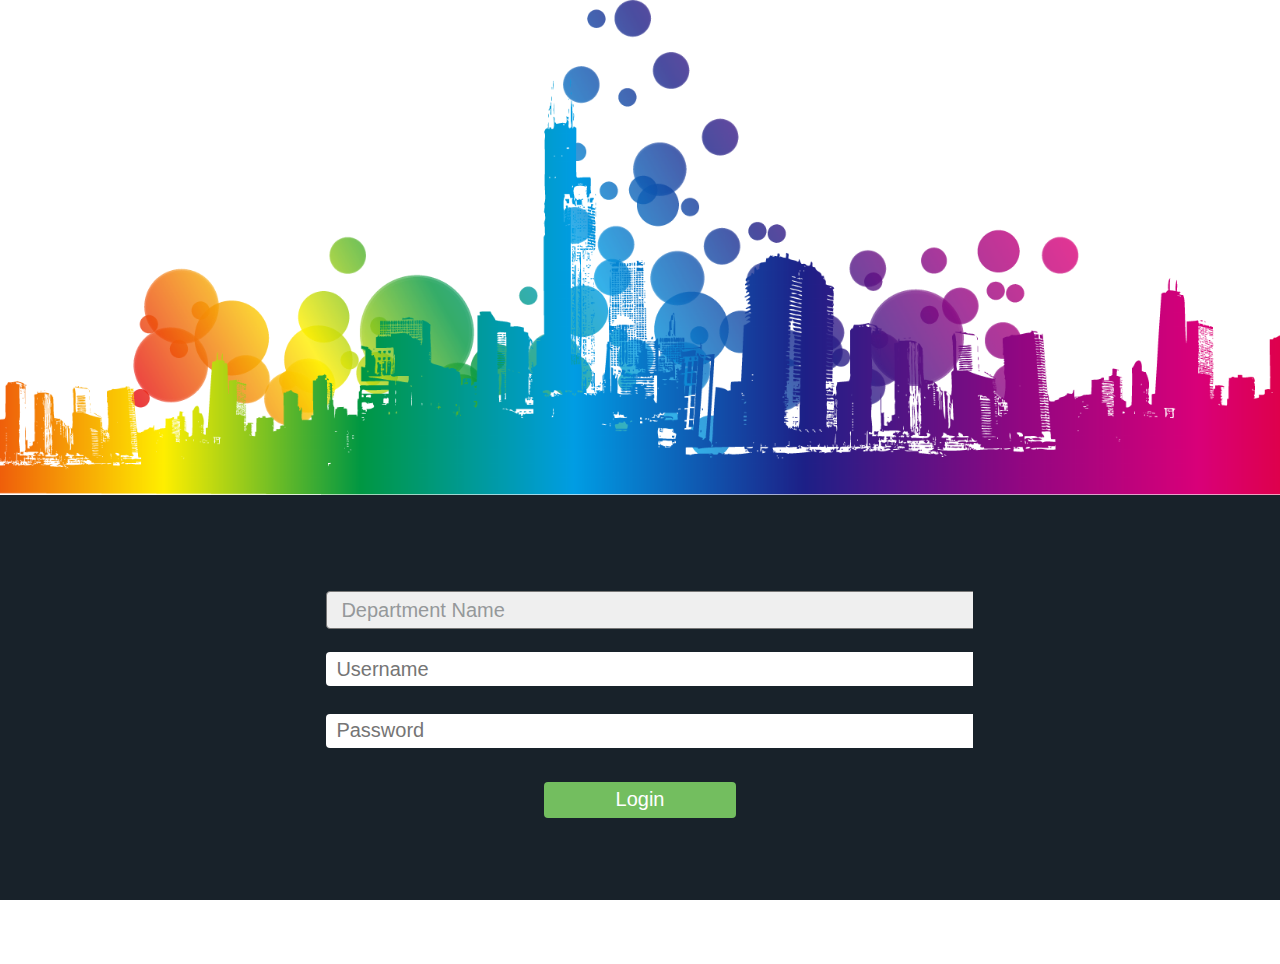
==== GOV/src/main/resources/static/index.html @ c9d48d8d "add two seperate project" ====
<!DOCTYPE html>
<html lang="en">
<head>
    <meta charset="UTF-8">
    <title>Home</title>
    <link rel="stylesheet" type="text/css" href="css/index_style.css"/>
    <script type="text/javascript" src="js/jquery.min.js"></script>
    <script src="js/index.js"></script>
</head>
<body>
<div class="wrap">
    <div class="bg-container">
    </div>
    <div class="login-container">
        <div class="user-box">
            <div class="input-container" id="usertype">
                <select class="select-box">
                    <option selected disabled>Department Name</option>
                    <option value="Department1">Department1</option>
                    <option value="Department2">Department2</option>
                </select>
            </div>
            <div class="input-container" id="username">
                <input class="input-box" placeholder="Username"/>
            </div>
            <div class="input-container" id="password">
                <input class="input-box" type="password" placeholder="Password"/>
            </div>
            <div class="button-box">
                <button id="login">Login</button>
            </div>
        </div>
    </div>
</div>

</body>
</html>
---- GOV/src/main/resources/static/css/index_style.css ----
@charset "utf-8";
/* CSS Document */
/*---Initial---*/
/*--------------------------
    Full Screen
    Min size 500px * 330px
  --------------------------*/
html, body{
    display:block;
    margin: 0;
    padding: 0;
    height:100%;
    width:100%;
    min-width: 500px;
    min-height: 330px;
    overflow: hidden;
    background-color:#fff;
    text-align:center;
}
ul,ol,li,p,div,dl,dt,dd,img,h1,h2,h3,h4,h5,h6,pre,form,fieldset,input,textarea,blockquote,th,td{
    margin: 0;
    padding: 0;
}

ol,ul{
    list-style:none;
}
a{
    text-decoration:none;
}

.wrap{
    margin: 0;
    height: 100%;
    width: 100%;
}
.holder {
    height: 100%
}
.clear{
    both:clear;
}

/*---Main Style---*/
.bg-container {
    height: 55%;
    background-image: url("../img/bg.png");
    background-position: center;
    background-repeat: no-repeat;
    background-size: cover;
}

.login-container {
    margin:auto;
    padding-top: 5%;
    width: 100%;
    height: 45%;
    background: #18222A;
}
.user-box {
    margin: auto;
    padding-top: 2%;
    height:60%;
    width: 50%;
    text-align: center;
}
.input-container {
    display: table;
    padding: 1%;
    height:20%;
    width: 100%;
    overflow: hidden;
}
/*----------------------
.login-text {
    display: table-cell;
    margin-right: 10px;
    float: left;
    height: 100%;
    width: 25%;
    font-family: Arial;
    font-size: 20pt;
    color: #8C9092;
    vertical-align: middle;
}
------------------------*/

.input-box {
    display: table-cell;
    height: 70%;
    width: 100%;
    min-width: 250px;
    min-height: 20px;
    display:flex;
    justify-content:center;
    align-items:center;
    vertical-align: middle;
}
.input-container select {
    display: table-cell;
    appearance:menulist-button;
    -webkit-appearance: menulist-button;
    -webkit-appearance:menulist-button;
    height: 78%;
    width: 110%;
    min-width: 260px;
    justify-content:center;
    align-items:center;
    vertical-align: middle;
    padding-left: 10px;
    font-family: Arial;
    color: #95989A;
    font-size: 15pt;
    border-radius: 3pt;
}
.input-container input{
    padding-left: 10px;
    font-family: Arial;
    font-size: 15pt;
    color: #95989A;
    border: none;
    border-radius: 3pt;
}
.button-box {
    height:30%;
    width: 100%;
}
button {
    margin-top: 2%;
    height:50%;
    width:30%;
    min-height: 35px;
    min-width: 80px;
    font-family: Arial;
    font-size: 15pt;
    color: #fff;
    background-color: #73BE5F;
    border: none;
    border-radius: 3pt;
}
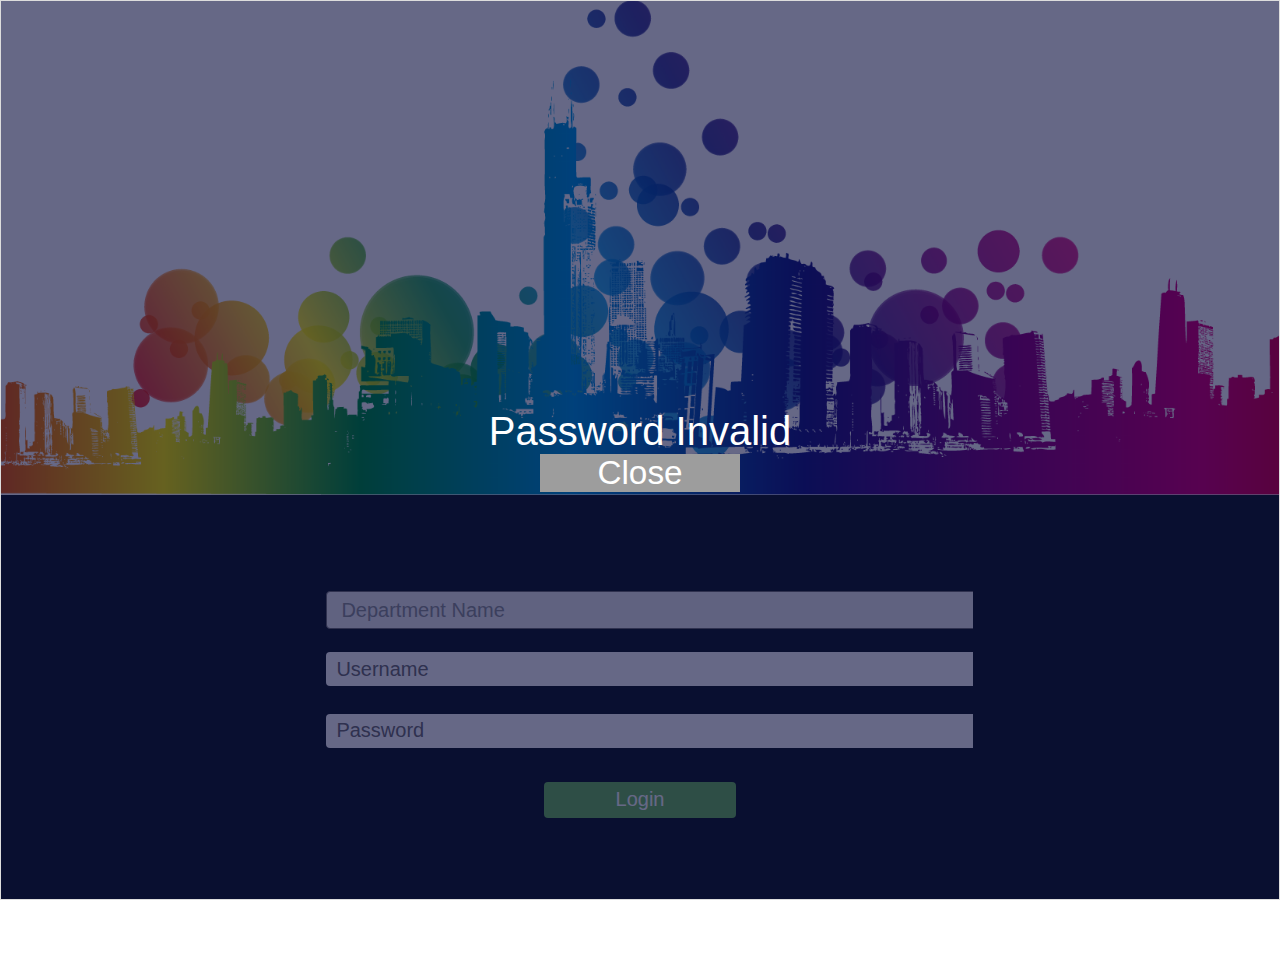
==== commit 384d9331: "add alert" ====
--- a/GOV/src/main/resources/static/index.html
+++ b/GOV/src/main/resources/static/index.html
@@ -32,6 +32,15 @@
         </div>
     </div>
 </div>
-
+<div id="alert-box">
+    <div class="position-wrap">
+        <div class = "error-box">
+            <div class="alert-window">
+                <p>Password Invalid</p>
+                <div id="close-btn">Close</div>
+            </div>
+        </div>
+    </div>
+</div>
 </body>
 </html>--- a/GOV/src/main/resources/static/css/index_style.css
+++ b/GOV/src/main/resources/static/css/index_style.css
@@ -33,6 +33,7 @@
     margin: 0;
     height: 100%;
     width: 100%;
+    z-index: 100;
 }
 .holder {
     height: 100%
@@ -137,4 +138,49 @@
     background-color: #73BE5F;
     border: none;
     border-radius: 3pt;
-}+}
+#alert-box {
+    position: absolute;
+    top: 0;
+    left: 0;
+    display: block;
+    height: 100%;
+    width: 100%;
+
+    z-index: 999;
+    text-align: center;
+}
+.position-wrap {
+    display: table;
+    height:100%;
+    width:100%;
+}
+
+.error-box {
+    display: table-cell;
+    position: relative;
+    vertical-align: middle;
+    text-align: center;
+    width: 50%;
+    background-color: rgba(0,3,53,0.6);
+    box-sizing: border-box;
+    border: 1px solid #ddd;
+    _position: absolute;
+    _top: 50%;
+}
+.error-box p{
+    color: #fff;
+    font-family: Arial;
+    font-size: 30pt;
+    opacity: 1;
+}
+#close-btn {
+    color: #fff;
+    margin: auto;
+    opacity: 1.0;
+    font-family: Arial;
+    width: 200px;
+    background-color: #9d9d9d;
+    font-size: 25pt;
+}
+
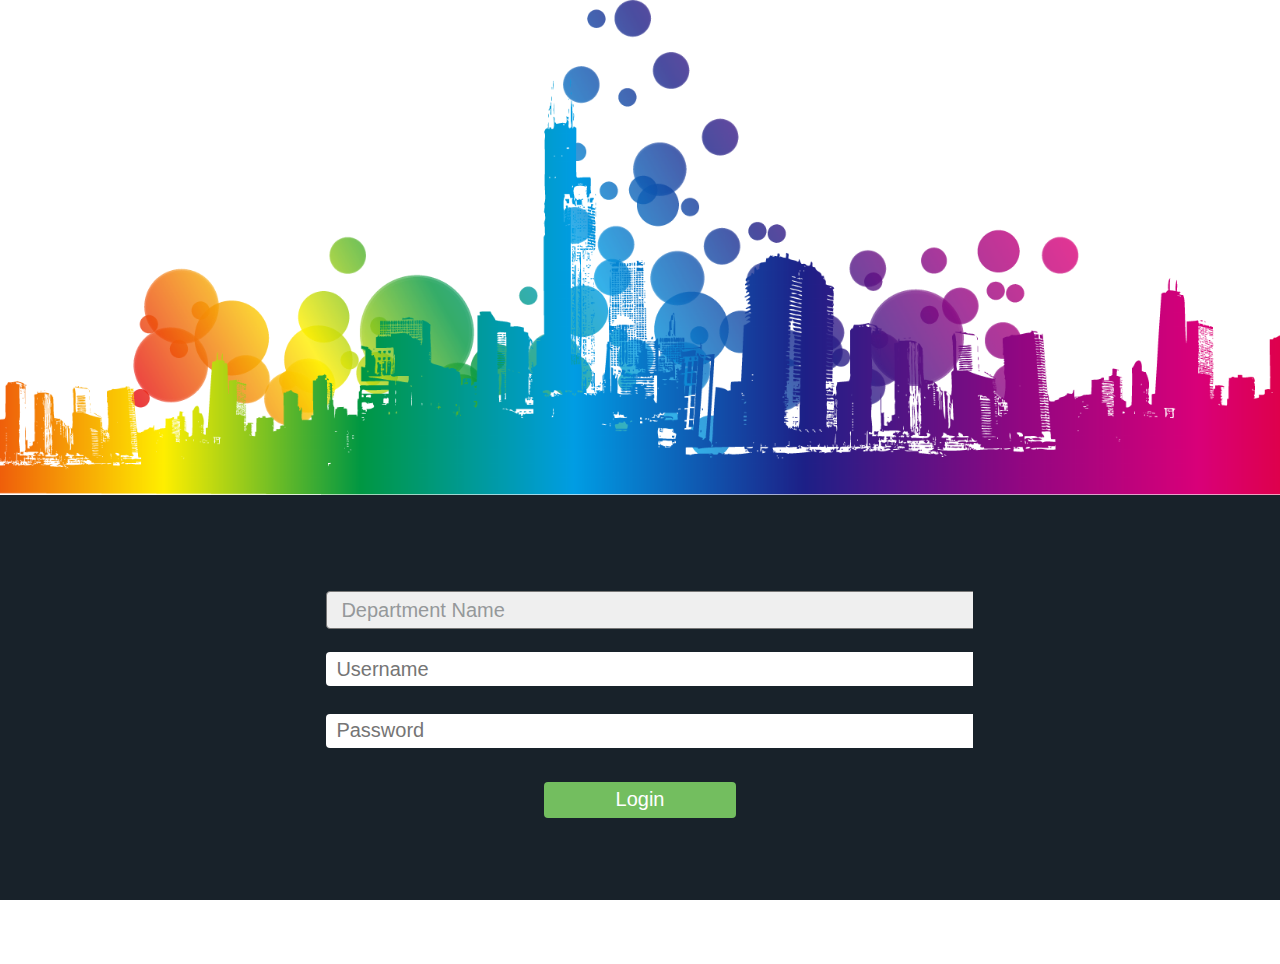
==== commit cdd268c3: "clear and refactor file" ====
--- a/GOV/src/main/resources/static/index.html
+++ b/GOV/src/main/resources/static/index.html
@@ -4,7 +4,7 @@
     <meta charset="UTF-8">
     <title>Home</title>
     <link rel="stylesheet" type="text/css" href="css/index_style.css"/>
-    <script type="text/javascript" src="js/jquery.min.js"></script>
+    <script type="text/javascript" src="js/lib/jquery.min.js"></script>
     <script src="js/index.js"></script>
 </head>
 <body>
@@ -14,10 +14,10 @@
     <div class="login-container">
         <div class="user-box">
             <div class="input-container" id="usertype">
-                <select class="select-box">
+                <select id="departments" class="select-box">
                     <option selected disabled>Department Name</option>
-                    <option value="Department1">Department1</option>
-                    <option value="Department2">Department2</option>
+                    <!--<option value="Department1">Department1</option>-->
+                    <!--<option value="Department2">Department2</option>-->
                 </select>
             </div>
             <div class="input-container" id="username">
--- a/GOV/src/main/resources/static/css/index_style.css
+++ b/GOV/src/main/resources/static/css/index_style.css
@@ -143,7 +143,7 @@
     position: absolute;
     top: 0;
     left: 0;
-    display: block;
+    display: none;
     height: 100%;
     width: 100%;
 
@@ -182,5 +182,6 @@
     width: 200px;
     background-color: #9d9d9d;
     font-size: 25pt;
+    cursor: pointer;
 }
 
